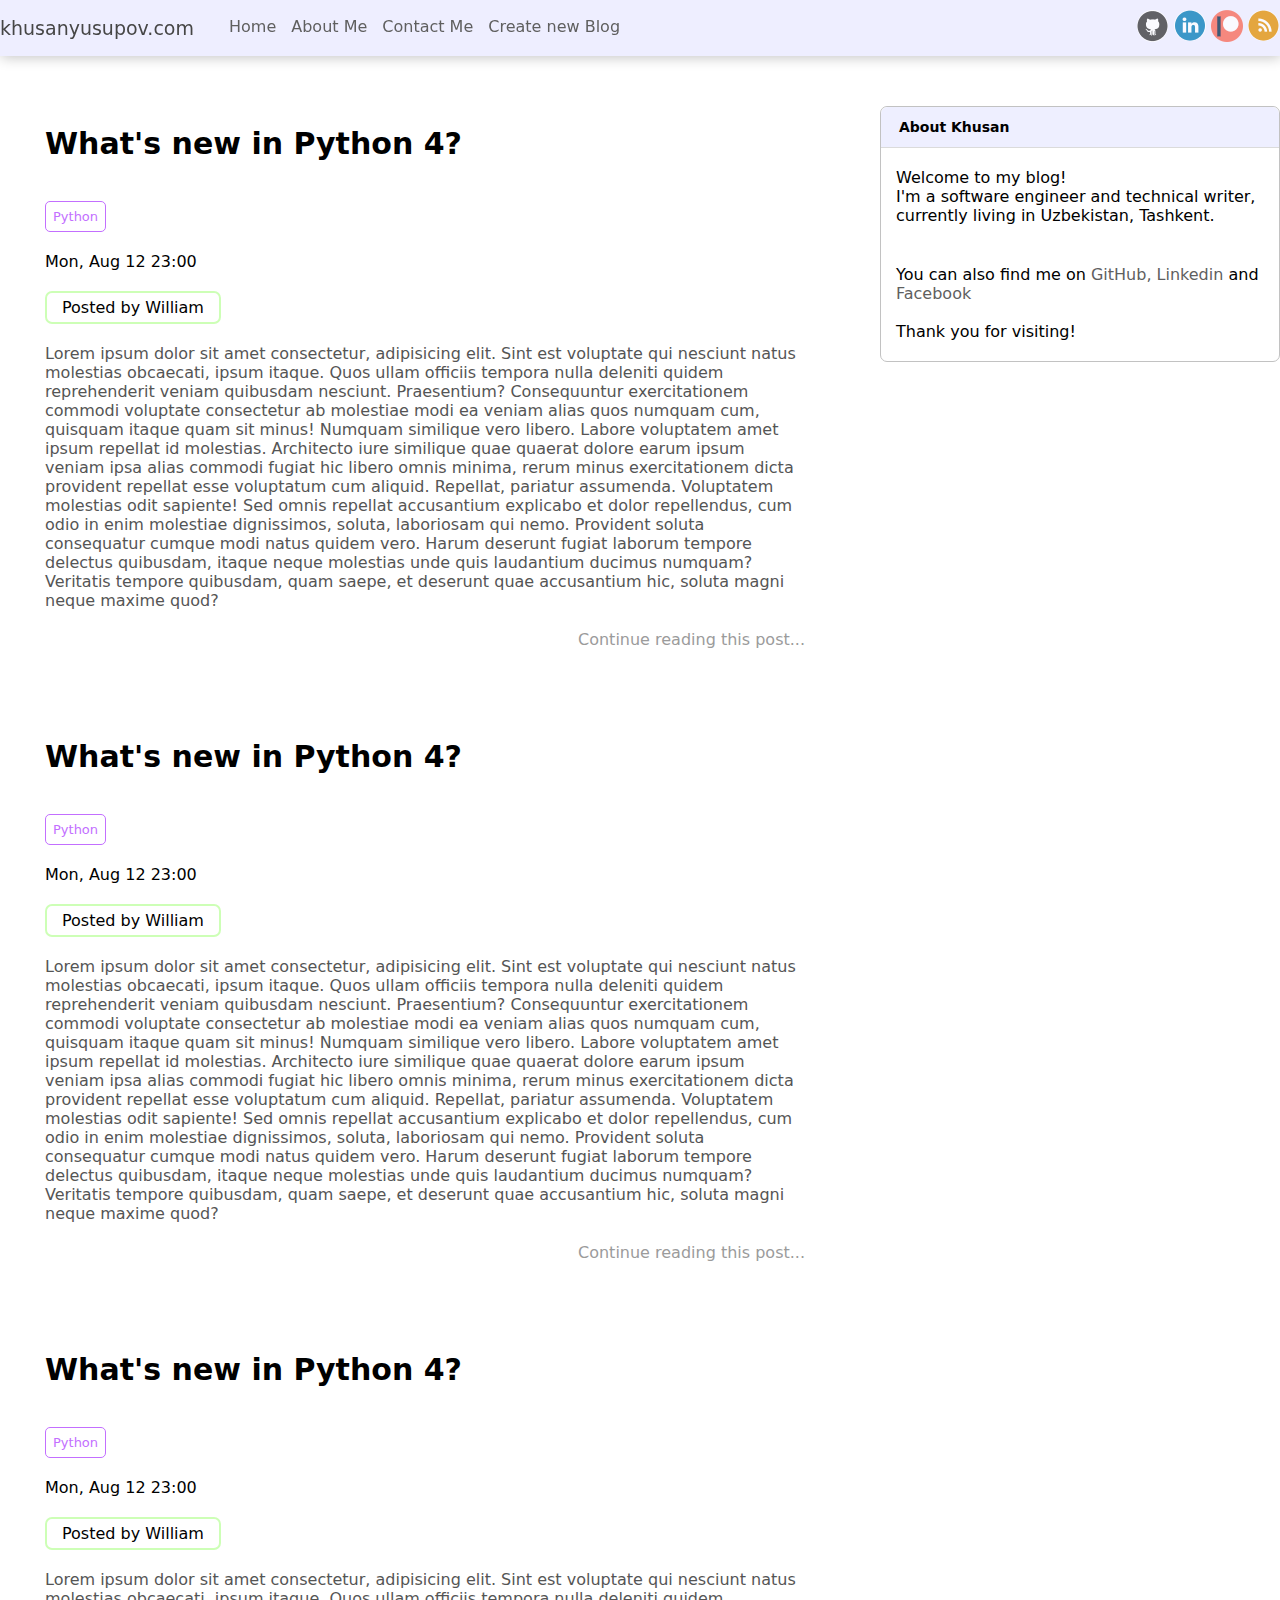
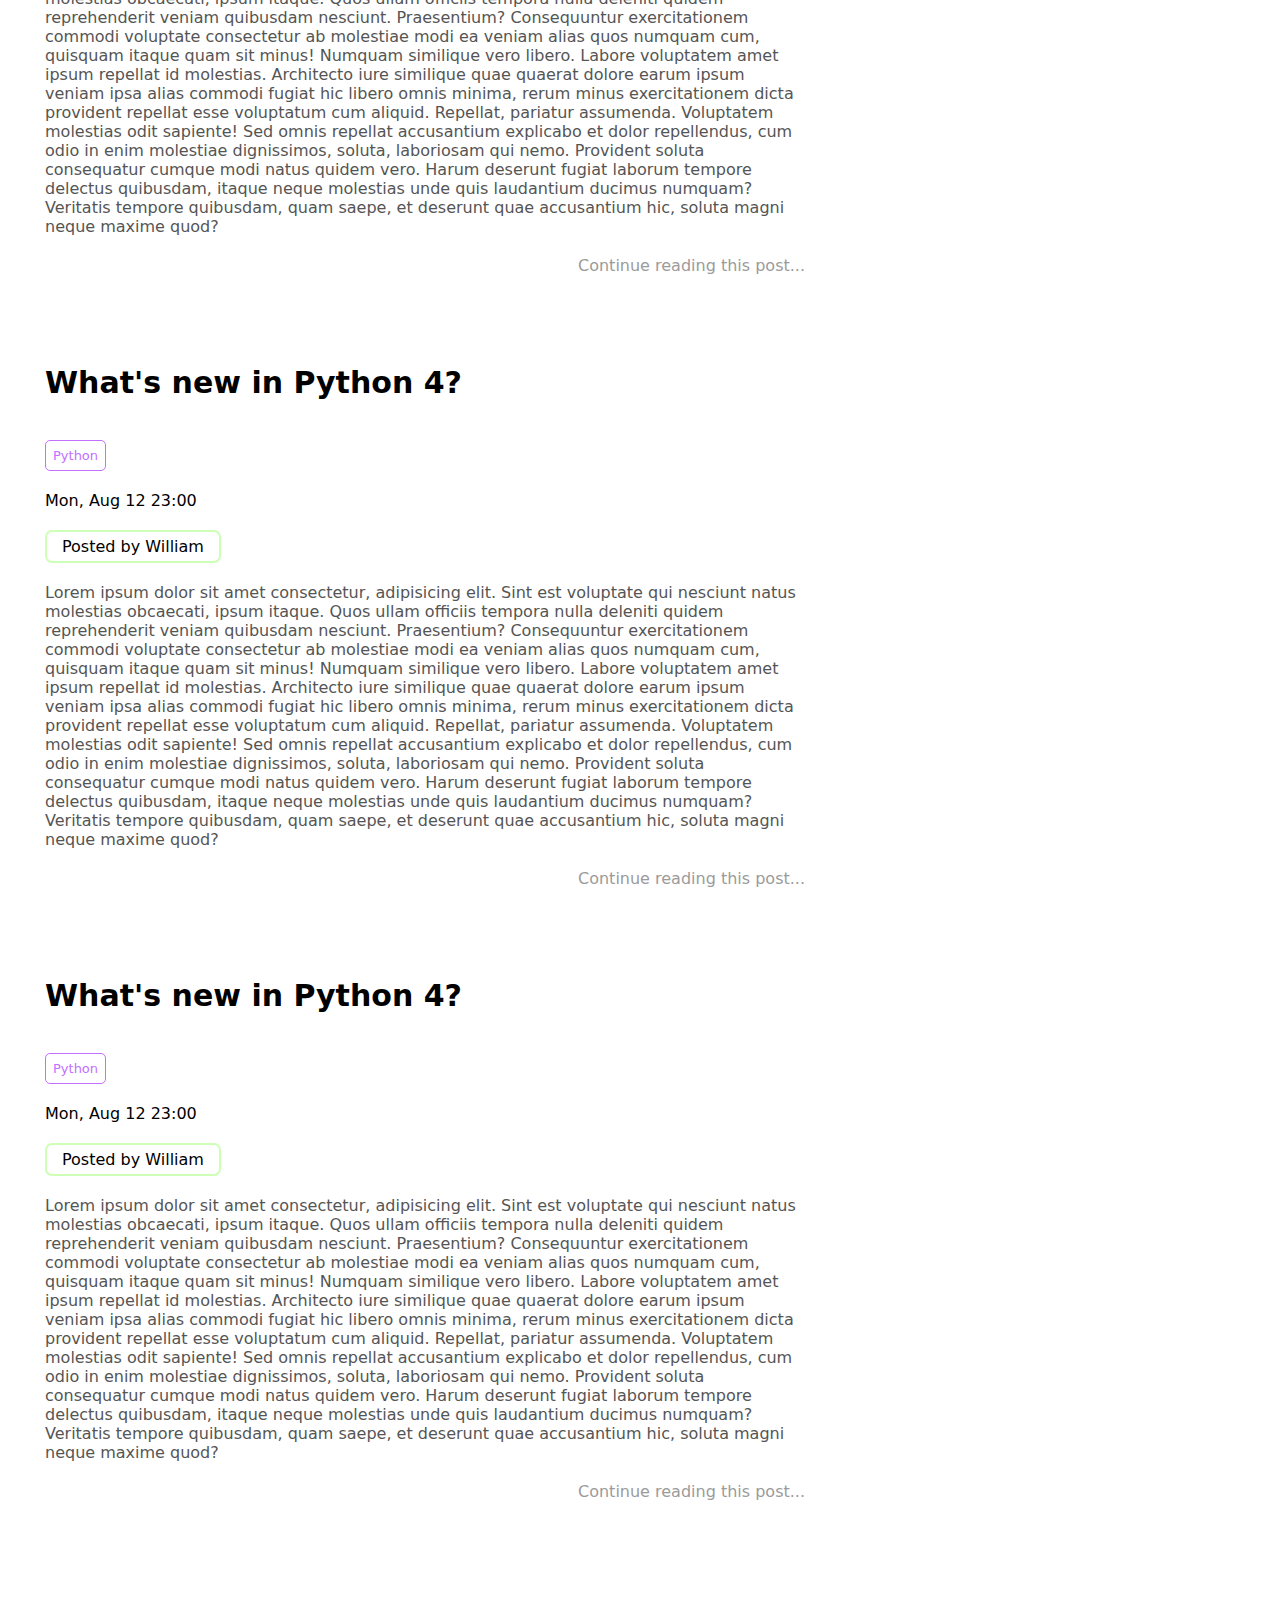
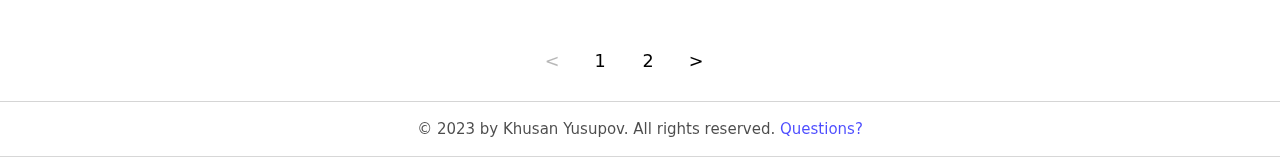
==== index.html @ 4e72ea26 "initial commit" ====
<!DOCTYPE html>
<html lang="en">
  <head>
    <meta charset="UTF-8" />
    <meta name="viewport" content="width=device-width, initial-scale=1.0" />
    <title>Personal Portfolio</title>
    <link rel="stylesheet" href="./css/main.css" />
  </head>
  <body>
    <div class="header-wrapper">
      <nav class="wrapper__inner">
        <div class="nav__navigation">
          <ul>
            <li id="main-nav"><a href="./index.html">khusanyusupov.com</a></li>
            <li><a href="./index.html">Home</a></li>
            <li><a href="./about.html">About Me</a></li>
            <li><a href="./email_form.html">Contact Me</a></li>
            <li><a href="./article_creation.html">Create new Blog</a></li>
          </ul>
        </div>
        <div class="social_links">
          <ul>
            <li>
              <a href="https://github.com/inforgstr/"
                ><img src="./img/icons/github.png" alt=""
              /></a>
            </li>
            <li>
              <a href="https://www.linkedin.com/in/khusan-yusupov/">
                <img src="./img/icons/linkedin.png" alt="" />
              </a>
            </li>
            <li>
              <a href="#">
                <img src="./img/icons/patreon.png" alt="" />
              </a>
            </li>
            <li>
              <a href="#">
                <img src="./img/icons/rss.png" alt="" />
              </a>
            </li>
          </ul>
        </div>
      </nav>
    </div>
    <div class="wrapper">
      <main>
        <div class="main__inner">
          <section class="blogs-side" aria-live="polite" data-current-page="1">
            <article class="article-item">
              <div class="article-title">What's new in Python 4?</div>
              <div class="article-tags"><div>Python</div></div>
              <div class="article-date">Mon, Aug 12 23:00</div>
              <div class="article-author">Posted by William</div>
              <div class="article-content">
                Lorem ipsum dolor sit amet consectetur, adipisicing elit. Sint
                est voluptate qui nesciunt natus molestias obcaecati, ipsum
                itaque. Quos ullam officiis tempora nulla deleniti quidem
                reprehenderit veniam quibusdam nesciunt. Praesentium?
                Consequuntur exercitationem commodi voluptate consectetur ab
                molestiae modi ea veniam alias quos numquam cum, quisquam itaque
                quam sit minus! Numquam similique vero libero. Labore voluptatem
                amet ipsum repellat id molestias. Architecto iure similique quae
                quaerat dolore earum ipsum veniam ipsa alias commodi fugiat hic
                libero omnis minima, rerum minus exercitationem dicta provident
                repellat esse voluptatum cum aliquid. Repellat, pariatur
                assumenda. Voluptatem molestias odit sapiente! Sed omnis
                repellat accusantium explicabo et dolor repellendus, cum odio in
                enim molestiae dignissimos, soluta, laboriosam qui nemo.
                Provident soluta consequatur cumque modi natus quidem vero.
                Harum deserunt fugiat laborum tempore delectus quibusdam, itaque
                neque molestias unde quis laudantium ducimus numquam? Veritatis
                tempore quibusdam, quam saepe, et deserunt quae accusantium hic,
                soluta magni neque maxime quod?
              </div>
              <a href="#">Continue reading this post...</a>
            </article>
            <article class="article-item">
              <div class="article-title">What's new in Python 4?</div>
              <div class="article-tags"><div>Python</div></div>
              <div class="article-date">Mon, Aug 12 23:00</div>
              <div class="article-author">Posted by William</div>
              <div class="article-content">
                Lorem ipsum dolor sit amet consectetur, adipisicing elit. Sint
                est voluptate qui nesciunt natus molestias obcaecati, ipsum
                itaque. Quos ullam officiis tempora nulla deleniti quidem
                reprehenderit veniam quibusdam nesciunt. Praesentium?
                Consequuntur exercitationem commodi voluptate consectetur ab
                molestiae modi ea veniam alias quos numquam cum, quisquam itaque
                quam sit minus! Numquam similique vero libero. Labore voluptatem
                amet ipsum repellat id molestias. Architecto iure similique quae
                quaerat dolore earum ipsum veniam ipsa alias commodi fugiat hic
                libero omnis minima, rerum minus exercitationem dicta provident
                repellat esse voluptatum cum aliquid. Repellat, pariatur
                assumenda. Voluptatem molestias odit sapiente! Sed omnis
                repellat accusantium explicabo et dolor repellendus, cum odio in
                enim molestiae dignissimos, soluta, laboriosam qui nemo.
                Provident soluta consequatur cumque modi natus quidem vero.
                Harum deserunt fugiat laborum tempore delectus quibusdam, itaque
                neque molestias unde quis laudantium ducimus numquam? Veritatis
                tempore quibusdam, quam saepe, et deserunt quae accusantium hic,
                soluta magni neque maxime quod?
              </div>
              <a href="#">Continue reading this post...</a>
            </article>
            <article class="article-item">
              <div class="article-title">What's new in Python 4?</div>
              <div class="article-tags"><div>Python</div></div>
              <div class="article-date">Mon, Aug 12 23:00</div>
              <div class="article-author">Posted by William</div>
              <div class="article-content">
                Lorem ipsum dolor sit amet consectetur, adipisicing elit. Sint
                est voluptate qui nesciunt natus molestias obcaecati, ipsum
                itaque. Quos ullam officiis tempora nulla deleniti quidem
                reprehenderit veniam quibusdam nesciunt. Praesentium?
                Consequuntur exercitationem commodi voluptate consectetur ab
                molestiae modi ea veniam alias quos numquam cum, quisquam itaque
                quam sit minus! Numquam similique vero libero. Labore voluptatem
                amet ipsum repellat id molestias. Architecto iure similique quae
                quaerat dolore earum ipsum veniam ipsa alias commodi fugiat hic
                libero omnis minima, rerum minus exercitationem dicta provident
                repellat esse voluptatum cum aliquid. Repellat, pariatur
                assumenda. Voluptatem molestias odit sapiente! Sed omnis
                repellat accusantium explicabo et dolor repellendus, cum odio in
                enim molestiae dignissimos, soluta, laboriosam qui nemo.
                Provident soluta consequatur cumque modi natus quidem vero.
                Harum deserunt fugiat laborum tempore delectus quibusdam, itaque
                neque molestias unde quis laudantium ducimus numquam? Veritatis
                tempore quibusdam, quam saepe, et deserunt quae accusantium hic,
                soluta magni neque maxime quod?
              </div>
              <a href="#">Continue reading this post...</a>
            </article>
            <article class="article-item">
              <div class="article-title">What's new in Python 4?</div>
              <div class="article-tags"><div>Python</div></div>
              <div class="article-date">Mon, Aug 12 23:00</div>
              <div class="article-author">Posted by William</div>
              <div class="article-content">
                Lorem ipsum dolor sit amet consectetur, adipisicing elit. Sint
                est voluptate qui nesciunt natus molestias obcaecati, ipsum
                itaque. Quos ullam officiis tempora nulla deleniti quidem
                reprehenderit veniam quibusdam nesciunt. Praesentium?
                Consequuntur exercitationem commodi voluptate consectetur ab
                molestiae modi ea veniam alias quos numquam cum, quisquam itaque
                quam sit minus! Numquam similique vero libero. Labore voluptatem
                amet ipsum repellat id molestias. Architecto iure similique quae
                quaerat dolore earum ipsum veniam ipsa alias commodi fugiat hic
                libero omnis minima, rerum minus exercitationem dicta provident
                repellat esse voluptatum cum aliquid. Repellat, pariatur
                assumenda. Voluptatem molestias odit sapiente! Sed omnis
                repellat accusantium explicabo et dolor repellendus, cum odio in
                enim molestiae dignissimos, soluta, laboriosam qui nemo.
                Provident soluta consequatur cumque modi natus quidem vero.
                Harum deserunt fugiat laborum tempore delectus quibusdam, itaque
                neque molestias unde quis laudantium ducimus numquam? Veritatis
                tempore quibusdam, quam saepe, et deserunt quae accusantium hic,
                soluta magni neque maxime quod?
              </div>
              <a href="#">Continue reading this post...</a>
            </article>
            <article class="article-item">
              <div class="article-title">What's new in Python 4?</div>
              <div class="article-tags"><div>Python</div></div>
              <div class="article-date">Mon, Aug 12 23:00</div>
              <div class="article-author">Posted by William</div>
              <div class="article-content">
                Lorem ipsum dolor sit amet consectetur, adipisicing elit. Sint
                est voluptate qui nesciunt natus molestias obcaecati, ipsum
                itaque. Quos ullam officiis tempora nulla deleniti quidem
                reprehenderit veniam quibusdam nesciunt. Praesentium?
                Consequuntur exercitationem commodi voluptate consectetur ab
                molestiae modi ea veniam alias quos numquam cum, quisquam itaque
                quam sit minus! Numquam similique vero libero. Labore voluptatem
                amet ipsum repellat id molestias. Architecto iure similique quae
                quaerat dolore earum ipsum veniam ipsa alias commodi fugiat hic
                libero omnis minima, rerum minus exercitationem dicta provident
                repellat esse voluptatum cum aliquid. Repellat, pariatur
                assumenda. Voluptatem molestias odit sapiente! Sed omnis
                repellat accusantium explicabo et dolor repellendus, cum odio in
                enim molestiae dignissimos, soluta, laboriosam qui nemo.
                Provident soluta consequatur cumque modi natus quidem vero.
                Harum deserunt fugiat laborum tempore delectus quibusdam, itaque
                neque molestias unde quis laudantium ducimus numquam? Veritatis
                tempore quibusdam, quam saepe, et deserunt quae accusantium hic,
                soluta magni neque maxime quod?
              </div>
              <a href="#">Continue reading this post...</a>
            </article>
            <article class="article-item">
              <div class="article-title">What's new in Python 4?</div>
              <div class="article-tags"><div>Python</div></div>
              <div class="article-date">Mon, Aug 12 23:00</div>
              <div class="article-author">Posted by William</div>
              <div class="article-content">
                Lorem ipsum dolor sit amet consectetur, adipisicing elit. Sint
                est voluptate qui nesciunt natus molestias obcaecati, ipsum
                itaque. Quos ullam officiis tempora nulla deleniti quidem
                reprehenderit veniam quibusdam nesciunt. Praesentium?
                Consequuntur exercitationem commodi voluptate consectetur ab
                molestiae modi ea veniam alias quos numquam cum, quisquam itaque
                quam sit minus! Numquam similique vero libero. Labore voluptatem
                amet ipsum repellat id molestias. Architecto iure similique quae
                quaerat dolore earum ipsum veniam ipsa alias commodi fugiat hic
                libero omnis minima, rerum minus exercitationem dicta provident
                repellat esse voluptatum cum aliquid. Repellat, pariatur
                assumenda. Voluptatem molestias odit sapiente! Sed omnis
                repellat accusantium explicabo et dolor repellendus, cum odio in
                enim molestiae dignissimos, soluta, laboriosam qui nemo.
                Provident soluta consequatur cumque modi natus quidem vero.
                Harum deserunt fugiat laborum tempore delectus quibusdam, itaque
                neque molestias unde quis laudantium ducimus numquam? Veritatis
                tempore quibusdam, quam saepe, et deserunt quae accusantium hic,
                soluta magni neque maxime quod?
              </div>
              <a href="#">Continue reading this post...</a>
            </article>
            <article class="article-item">
              <div class="article-title">What's new in Python 4?</div>
              <div class="article-tags"><div>Python</div></div>
              <div class="article-date">Mon, Aug 12 23:00</div>
              <div class="article-author">Posted by William</div>
              <div class="article-content">
                Lorem ipsum dolor sit amet consectetur, adipisicing elit. Sint
                est voluptate qui nesciunt natus molestias obcaecati, ipsum
                itaque. Quos ullam officiis tempora nulla deleniti quidem
                reprehenderit veniam quibusdam nesciunt. Praesentium?
                Consequuntur exercitationem commodi voluptate consectetur ab
                molestiae modi ea veniam alias quos numquam cum, quisquam itaque
                quam sit minus! Numquam similique vero libero. Labore voluptatem
                amet ipsum repellat id molestias. Architecto iure similique quae
                quaerat dolore earum ipsum veniam ipsa alias commodi fugiat hic
                libero omnis minima, rerum minus exercitationem dicta provident
                repellat esse voluptatum cum aliquid. Repellat, pariatur
                assumenda. Voluptatem molestias odit sapiente! Sed omnis
                repellat accusantium explicabo et dolor repellendus, cum odio in
                enim molestiae dignissimos, soluta, laboriosam qui nemo.
                Provident soluta consequatur cumque modi natus quidem vero.
                Harum deserunt fugiat laborum tempore delectus quibusdam, itaque
                neque molestias unde quis laudantium ducimus numquam? Veritatis
                tempore quibusdam, quam saepe, et deserunt quae accusantium hic,
                soluta magni neque maxime quod?
              </div>
              <a href="#">Continue reading this post...</a>
            </article>
            <article class="article-item">
              <div class="article-title">What's new in Python 4?</div>
              <div class="article-tags"><div>Python</div></div>
              <div class="article-date">Mon, Aug 12 23:00</div>
              <div class="article-author">Posted by William</div>
              <div class="article-content">
                Lorem ipsum dolor sit amet consectetur, adipisicing elit. Sint
                est voluptate qui nesciunt natus molestias obcaecati, ipsum
                itaque. Quos ullam officiis tempora nulla deleniti quidem
                reprehenderit veniam quibusdam nesciunt. Praesentium?
                Consequuntur exercitationem commodi voluptate consectetur ab
                molestiae modi ea veniam alias quos numquam cum, quisquam itaque
                quam sit minus! Numquam similique vero libero. Labore voluptatem
                amet ipsum repellat id molestias. Architecto iure similique quae
                quaerat dolore earum ipsum veniam ipsa alias commodi fugiat hic
                libero omnis minima, rerum minus exercitationem dicta provident
                repellat esse voluptatum cum aliquid. Repellat, pariatur
                assumenda. Voluptatem molestias odit sapiente! Sed omnis
                repellat accusantium explicabo et dolor repellendus, cum odio in
                enim molestiae dignissimos, soluta, laboriosam qui nemo.
                Provident soluta consequatur cumque modi natus quidem vero.
                Harum deserunt fugiat laborum tempore delectus quibusdam, itaque
                neque molestias unde quis laudantium ducimus numquam? Veritatis
                tempore quibusdam, quam saepe, et deserunt quae accusantium hic,
                soluta magni neque maxime quod?
              </div>
              <a href="#">Continue reading this post...</a>
            </article>
            <article class="article-item">
              <div class="article-title">What's new in Python 4?</div>
              <div class="article-tags"><div>Python</div></div>
              <div class="article-date">Mon, Aug 12 23:00</div>
              <div class="article-author">Posted by William</div>
              <div class="article-content">
                Lorem ipsum dolor sit amet consectetur, adipisicing elit. Sint
                est voluptate qui nesciunt natus molestias obcaecati, ipsum
                itaque. Quos ullam officiis tempora nulla deleniti quidem
                reprehenderit veniam quibusdam nesciunt. Praesentium?
                Consequuntur exercitationem commodi voluptate consectetur ab
                molestiae modi ea veniam alias quos numquam cum, quisquam itaque
                quam sit minus! Numquam similique vero libero. Labore voluptatem
                amet ipsum repellat id molestias. Architecto iure similique quae
                quaerat dolore earum ipsum veniam ipsa alias commodi fugiat hic
                libero omnis minima, rerum minus exercitationem dicta provident
                repellat esse voluptatum cum aliquid. Repellat, pariatur
                assumenda. Voluptatem molestias odit sapiente! Sed omnis
                repellat accusantium explicabo et dolor repellendus, cum odio in
                enim molestiae dignissimos, soluta, laboriosam qui nemo.
                Provident soluta consequatur cumque modi natus quidem vero.
                Harum deserunt fugiat laborum tempore delectus quibusdam, itaque
                neque molestias unde quis laudantium ducimus numquam? Veritatis
                tempore quibusdam, quam saepe, et deserunt quae accusantium hic,
                soluta magni neque maxime quod?
              </div>
              <a href="#">Continue reading this post...</a>
            </article>
            <article class="article-item">
              <div class="article-title">What's new in Python 4?</div>
              <div class="article-tags"><div>Python</div></div>
              <div class="article-date">Mon, Aug 12 23:00</div>
              <div class="article-author">Posted by William</div>
              <div class="article-content">
                Lorem ipsum dolor sit amet consectetur, adipisicing elit. Sint
                est voluptate qui nesciunt natus molestias obcaecati, ipsum
                itaque. Quos ullam officiis tempora nulla deleniti quidem
                reprehenderit veniam quibusdam nesciunt. Praesentium?
                Consequuntur exercitationem commodi voluptate consectetur ab
                molestiae modi ea veniam alias quos numquam cum, quisquam itaque
                quam sit minus! Numquam similique vero libero. Labore voluptatem
                amet ipsum repellat id molestias. Architecto iure similique quae
                quaerat dolore earum ipsum veniam ipsa alias commodi fugiat hic
                libero omnis minima, rerum minus exercitationem dicta provident
                repellat esse voluptatum cum aliquid. Repellat, pariatur
                assumenda. Voluptatem molestias odit sapiente! Sed omnis
                repellat accusantium explicabo et dolor repellendus, cum odio in
                enim molestiae dignissimos, soluta, laboriosam qui nemo.
                Provident soluta consequatur cumque modi natus quidem vero.
                Harum deserunt fugiat laborum tempore delectus quibusdam, itaque
                neque molestias unde quis laudantium ducimus numquam? Veritatis
                tempore quibusdam, quam saepe, et deserunt quae accusantium hic,
                soluta magni neque maxime quod?
              </div>
              <a href="#">Continue reading this post...</a>
            </article>
          </section>
          <section class="about-side">
            <div class="section__about">
              <div class="header">About Khusan</div>
              <div class="about__content">
                <div class="main-content">
                  Welcome to my blog!<br />
                  I'm a software engineer and technical writer, currently living
                  in Uzbekistan, Tashkent.
                </div>
                <div class="img-content">
                  <img src="" alt="" />
                </div>
              </div>
              <div class="about_footer">
                You can also find me on
                <a href="https://github.com/inforgstr/">GitHub,</a>
                <a href="https://www.linkedin.com/in/khusan-yusupov/"
                  >Linkedin</a
                >
                and <a href="#">Facebook</a><br /><br />
                Thank you for visiting!
              </div>
            </div>
          </section>
        </div>
        <nav class="pagination">
          <div class="pagination__inner">
            <button
              class="pagination-button"
              aria-label="Previous page"
              title="Previous page"
              id="prev-button"
            >
              &lt;
            </button>
            <div id="pagination-numbers"></div>
            <button
              class="pagination-button"
              id="next-button"
              aria-label="Next page"
              title="Next page"
            >
              &gt;
            </button>
          </div>
        </nav>
      </main>
      <footer>
        <div class="footer-content">
          &copy; 2023 by Khusan Yusupov. All rights reserved.
          <a id="email-form" href="./email_form.html">Questions?</a>
        </div>
      </footer>
    </div>

    <script src="./js/pagination.js"></script>
    <script src="./js/checker.js"></script>
    <script src="./js/script.js" defer></script>
  </body>
</html>
---- css/main.css ----
@import url("./reset.css");
@import url("./nav_footer.css");
@import url("./blogs_form.css");
@import url("./articles.css");
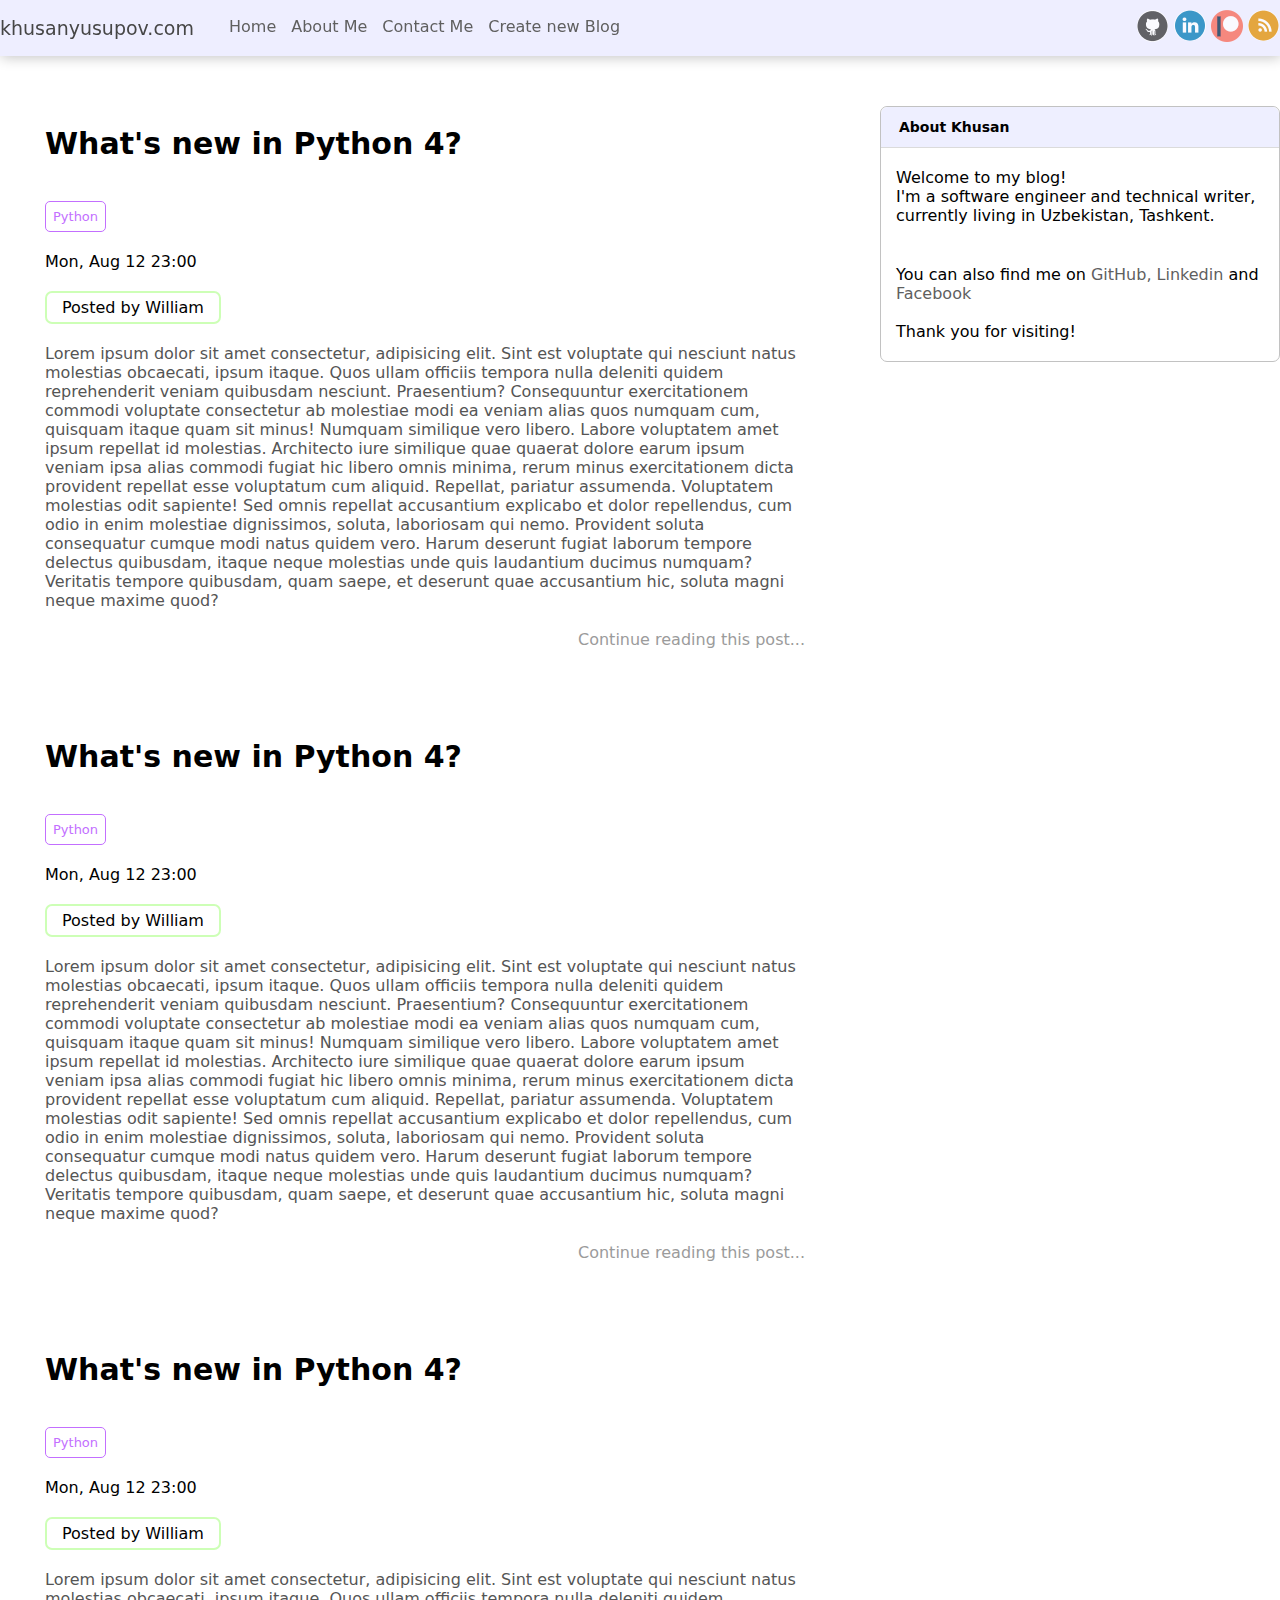
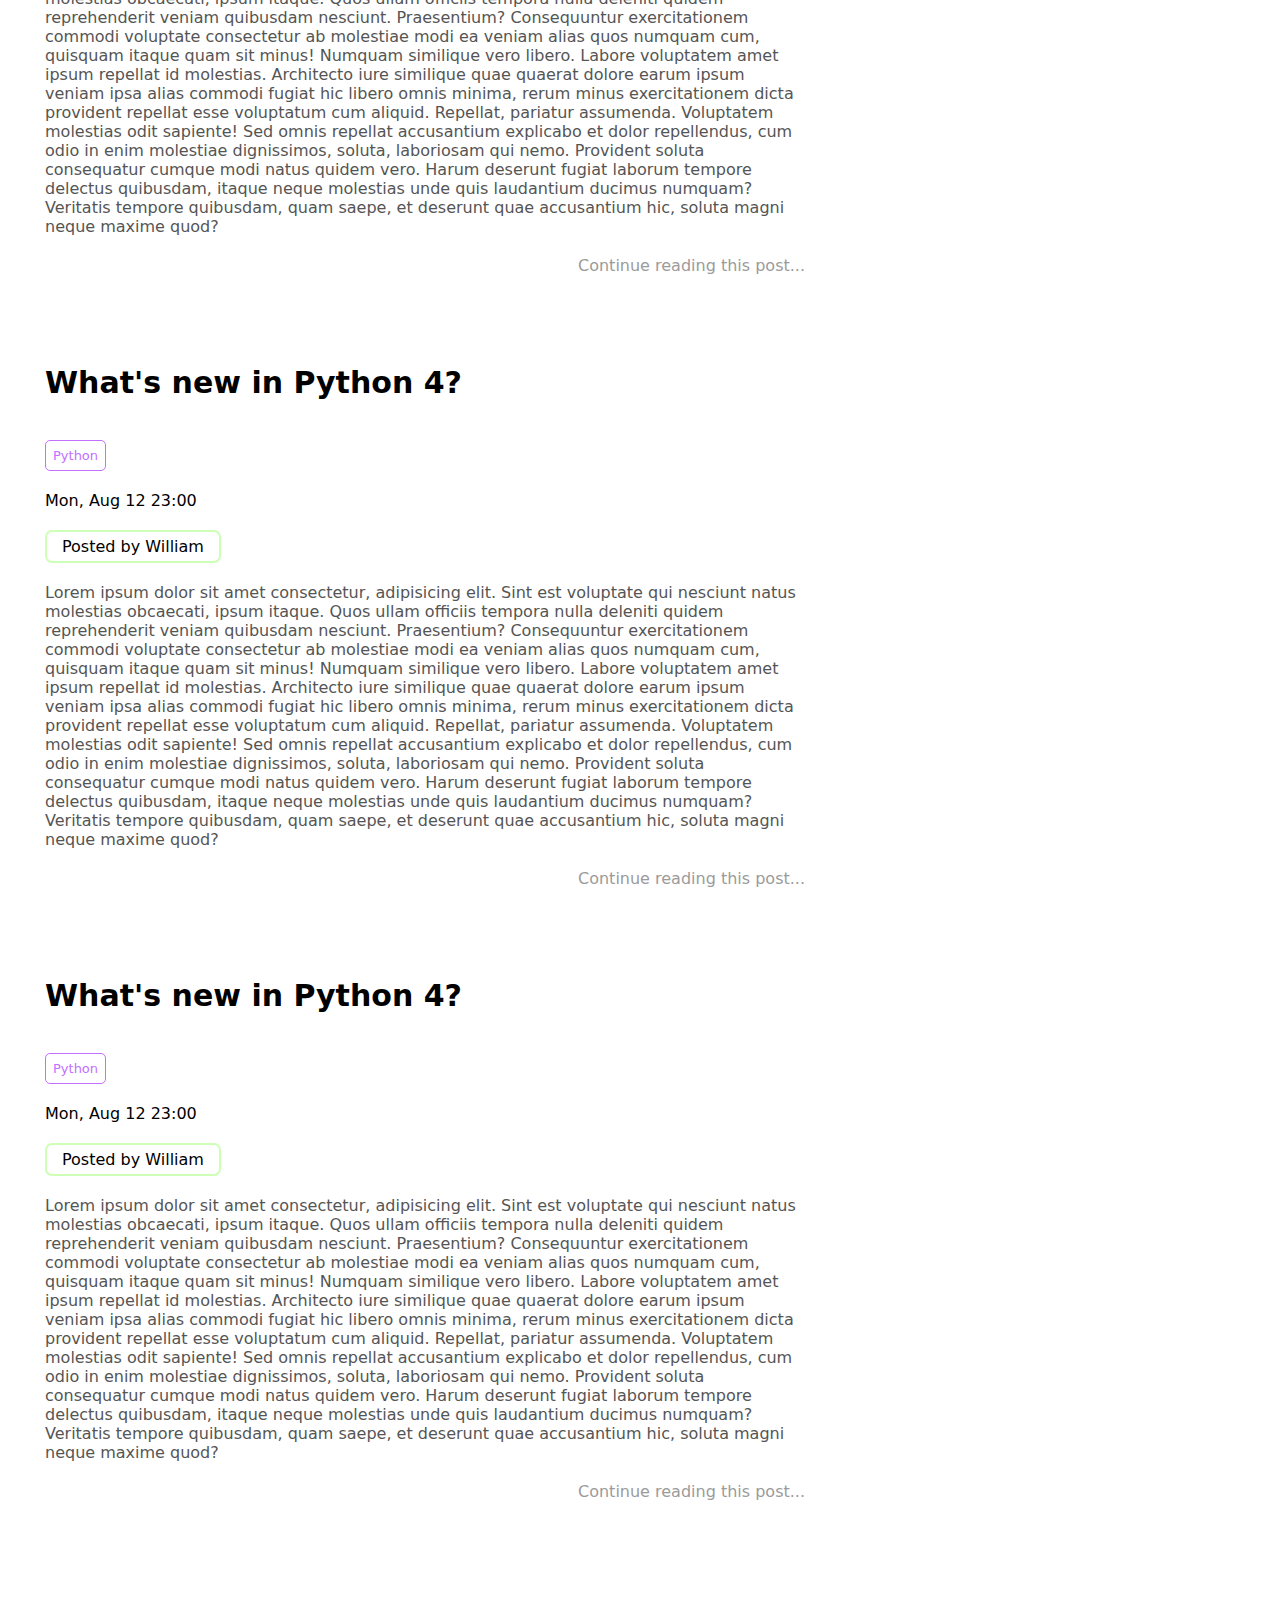
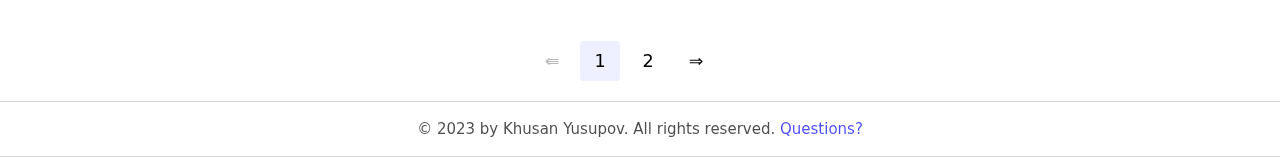
==== commit a93a451f: "upd: colored and fixed pagination" ====
--- a/index.html
+++ b/index.html
@@ -189,142 +189,78 @@
               <a href="#">Continue reading this post...</a>
             </article>
             <article class="article-item">
-              <div class="article-title">What's new in Python 4?</div>
-              <div class="article-tags"><div>Python</div></div>
-              <div class="article-date">Mon, Aug 12 23:00</div>
-              <div class="article-author">Posted by William</div>
-              <div class="article-content">
-                Lorem ipsum dolor sit amet consectetur, adipisicing elit. Sint
-                est voluptate qui nesciunt natus molestias obcaecati, ipsum
-                itaque. Quos ullam officiis tempora nulla deleniti quidem
-                reprehenderit veniam quibusdam nesciunt. Praesentium?
-                Consequuntur exercitationem commodi voluptate consectetur ab
-                molestiae modi ea veniam alias quos numquam cum, quisquam itaque
-                quam sit minus! Numquam similique vero libero. Labore voluptatem
-                amet ipsum repellat id molestias. Architecto iure similique quae
-                quaerat dolore earum ipsum veniam ipsa alias commodi fugiat hic
-                libero omnis minima, rerum minus exercitationem dicta provident
-                repellat esse voluptatum cum aliquid. Repellat, pariatur
-                assumenda. Voluptatem molestias odit sapiente! Sed omnis
-                repellat accusantium explicabo et dolor repellendus, cum odio in
-                enim molestiae dignissimos, soluta, laboriosam qui nemo.
-                Provident soluta consequatur cumque modi natus quidem vero.
-                Harum deserunt fugiat laborum tempore delectus quibusdam, itaque
-                neque molestias unde quis laudantium ducimus numquam? Veritatis
-                tempore quibusdam, quam saepe, et deserunt quae accusantium hic,
-                soluta magni neque maxime quod?
-              </div>
-              <a href="#">Continue reading this post...</a>
-            </article>
-            <article class="article-item">
-              <div class="article-title">What's new in Python 4?</div>
-              <div class="article-tags"><div>Python</div></div>
-              <div class="article-date">Mon, Aug 12 23:00</div>
-              <div class="article-author">Posted by William</div>
-              <div class="article-content">
-                Lorem ipsum dolor sit amet consectetur, adipisicing elit. Sint
-                est voluptate qui nesciunt natus molestias obcaecati, ipsum
-                itaque. Quos ullam officiis tempora nulla deleniti quidem
-                reprehenderit veniam quibusdam nesciunt. Praesentium?
-                Consequuntur exercitationem commodi voluptate consectetur ab
-                molestiae modi ea veniam alias quos numquam cum, quisquam itaque
-                quam sit minus! Numquam similique vero libero. Labore voluptatem
-                amet ipsum repellat id molestias. Architecto iure similique quae
-                quaerat dolore earum ipsum veniam ipsa alias commodi fugiat hic
-                libero omnis minima, rerum minus exercitationem dicta provident
-                repellat esse voluptatum cum aliquid. Repellat, pariatur
-                assumenda. Voluptatem molestias odit sapiente! Sed omnis
-                repellat accusantium explicabo et dolor repellendus, cum odio in
-                enim molestiae dignissimos, soluta, laboriosam qui nemo.
-                Provident soluta consequatur cumque modi natus quidem vero.
-                Harum deserunt fugiat laborum tempore delectus quibusdam, itaque
-                neque molestias unde quis laudantium ducimus numquam? Veritatis
-                tempore quibusdam, quam saepe, et deserunt quae accusantium hic,
-                soluta magni neque maxime quod?
-              </div>
-              <a href="#">Continue reading this post...</a>
-            </article>
-            <article class="article-item">
-              <div class="article-title">What's new in Python 4?</div>
-              <div class="article-tags"><div>Python</div></div>
-              <div class="article-date">Mon, Aug 12 23:00</div>
-              <div class="article-author">Posted by William</div>
-              <div class="article-content">
-                Lorem ipsum dolor sit amet consectetur, adipisicing elit. Sint
-                est voluptate qui nesciunt natus molestias obcaecati, ipsum
-                itaque. Quos ullam officiis tempora nulla deleniti quidem
-                reprehenderit veniam quibusdam nesciunt. Praesentium?
-                Consequuntur exercitationem commodi voluptate consectetur ab
-                molestiae modi ea veniam alias quos numquam cum, quisquam itaque
-                quam sit minus! Numquam similique vero libero. Labore voluptatem
-                amet ipsum repellat id molestias. Architecto iure similique quae
-                quaerat dolore earum ipsum veniam ipsa alias commodi fugiat hic
-                libero omnis minima, rerum minus exercitationem dicta provident
-                repellat esse voluptatum cum aliquid. Repellat, pariatur
-                assumenda. Voluptatem molestias odit sapiente! Sed omnis
-                repellat accusantium explicabo et dolor repellendus, cum odio in
-                enim molestiae dignissimos, soluta, laboriosam qui nemo.
-                Provident soluta consequatur cumque modi natus quidem vero.
-                Harum deserunt fugiat laborum tempore delectus quibusdam, itaque
-                neque molestias unde quis laudantium ducimus numquam? Veritatis
-                tempore quibusdam, quam saepe, et deserunt quae accusantium hic,
-                soluta magni neque maxime quod?
-              </div>
-              <a href="#">Continue reading this post...</a>
-            </article>
-            <article class="article-item">
-              <div class="article-title">What's new in Python 4?</div>
-              <div class="article-tags"><div>Python</div></div>
-              <div class="article-date">Mon, Aug 12 23:00</div>
-              <div class="article-author">Posted by William</div>
-              <div class="article-content">
-                Lorem ipsum dolor sit amet consectetur, adipisicing elit. Sint
-                est voluptate qui nesciunt natus molestias obcaecati, ipsum
-                itaque. Quos ullam officiis tempora nulla deleniti quidem
-                reprehenderit veniam quibusdam nesciunt. Praesentium?
-                Consequuntur exercitationem commodi voluptate consectetur ab
-                molestiae modi ea veniam alias quos numquam cum, quisquam itaque
-                quam sit minus! Numquam similique vero libero. Labore voluptatem
-                amet ipsum repellat id molestias. Architecto iure similique quae
-                quaerat dolore earum ipsum veniam ipsa alias commodi fugiat hic
-                libero omnis minima, rerum minus exercitationem dicta provident
-                repellat esse voluptatum cum aliquid. Repellat, pariatur
-                assumenda. Voluptatem molestias odit sapiente! Sed omnis
-                repellat accusantium explicabo et dolor repellendus, cum odio in
-                enim molestiae dignissimos, soluta, laboriosam qui nemo.
-                Provident soluta consequatur cumque modi natus quidem vero.
-                Harum deserunt fugiat laborum tempore delectus quibusdam, itaque
-                neque molestias unde quis laudantium ducimus numquam? Veritatis
-                tempore quibusdam, quam saepe, et deserunt quae accusantium hic,
-                soluta magni neque maxime quod?
-              </div>
-              <a href="#">Continue reading this post...</a>
-            </article>
-            <article class="article-item">
-              <div class="article-title">What's new in Python 4?</div>
-              <div class="article-tags"><div>Python</div></div>
-              <div class="article-date">Mon, Aug 12 23:00</div>
-              <div class="article-author">Posted by William</div>
-              <div class="article-content">
-                Lorem ipsum dolor sit amet consectetur, adipisicing elit. Sint
-                est voluptate qui nesciunt natus molestias obcaecati, ipsum
-                itaque. Quos ullam officiis tempora nulla deleniti quidem
-                reprehenderit veniam quibusdam nesciunt. Praesentium?
-                Consequuntur exercitationem commodi voluptate consectetur ab
-                molestiae modi ea veniam alias quos numquam cum, quisquam itaque
-                quam sit minus! Numquam similique vero libero. Labore voluptatem
-                amet ipsum repellat id molestias. Architecto iure similique quae
-                quaerat dolore earum ipsum veniam ipsa alias commodi fugiat hic
-                libero omnis minima, rerum minus exercitationem dicta provident
-                repellat esse voluptatum cum aliquid. Repellat, pariatur
-                assumenda. Voluptatem molestias odit sapiente! Sed omnis
-                repellat accusantium explicabo et dolor repellendus, cum odio in
-                enim molestiae dignissimos, soluta, laboriosam qui nemo.
-                Provident soluta consequatur cumque modi natus quidem vero.
-                Harum deserunt fugiat laborum tempore delectus quibusdam, itaque
-                neque molestias unde quis laudantium ducimus numquam? Veritatis
-                tempore quibusdam, quam saepe, et deserunt quae accusantium hic,
-                soluta magni neque maxime quod?
+              <div class="article-title">What's new in Django 4?</div>
+              <div class="article-tags">
+                <div>Python</div>
+                <div>Django</div>
+              </div>
+              <div class="article-date">Mon, Aug 12 23:00</div>
+              <div class="article-author">Posted by John</div>
+              <div class="article-content">
+                Lorem ipsum dolor sit amet consectetur, adipisicing elit. Sint
+                est voluptate qui nesciunt natus molestias obcaecati, ipsum
+                itaque. Quos ullam officiis tempora nulla deleniti quidem
+                reprehenderit veniam quibusdam nesciunt. Praesentium?
+                Consequuntur exercitationem commodi voluptate consectetur ab
+                molestiae modi ea veniam alias quos numquam cum, quisquam itaque
+                quam sit minus! Numquam similique vero libero.
+              </div>
+              <a href="#">Continue reading this post...</a>
+            </article>
+            <article class="article-item">
+              <div class="article-title">What's new in Django 4?</div>
+              <div class="article-tags">
+                <div>Python</div>
+                <div>Django</div>
+              </div>
+              <div class="article-date">Mon, Aug 12 23:00</div>
+              <div class="article-author">Posted by John</div>
+              <div class="article-content">
+                Lorem ipsum dolor sit amet consectetur, adipisicing elit. Sint
+                est voluptate qui nesciunt natus molestias obcaecati, ipsum
+                itaque. Quos ullam officiis tempora nulla deleniti quidem
+                reprehenderit veniam quibusdam nesciunt. Praesentium?
+                Consequuntur exercitationem commodi voluptate consectetur ab
+                molestiae modi ea veniam alias quos numquam cum, quisquam itaque
+                quam sit minus! Numquam similique vero libero.
+              </div>
+              <a href="#">Continue reading this post...</a>
+            </article>
+            <article class="article-item">
+              <div class="article-title">What's new in Django 4?</div>
+              <div class="article-tags">
+                <div>Python</div>
+                <div>Django</div>
+              </div>
+              <div class="article-date">Mon, Aug 12 23:00</div>
+              <div class="article-author">Posted by John</div>
+              <div class="article-content">
+                Lorem ipsum dolor sit amet consectetur, adipisicing elit. Sint
+                est voluptate qui nesciunt natus molestias obcaecati, ipsum
+                itaque. Quos ullam officiis tempora nulla deleniti quidem
+                reprehenderit veniam quibusdam nesciunt. Praesentium?
+                Consequuntur exercitationem commodi voluptate consectetur ab
+                molestiae modi ea veniam alias quos numquam cum, quisquam itaque
+                quam sit minus! Numquam similique vero libero.
+              </div>
+              <a href="#">Continue reading this post...</a>
+            </article>
+            <article class="article-item">
+              <div class="article-title">What's new in Django 4?</div>
+              <div class="article-tags">
+                <div>Python</div>
+                <div>Django</div>
+              </div>
+              <div class="article-date">Mon, Aug 12 23:00</div>
+              <div class="article-author">Posted by John</div>
+              <div class="article-content">
+                Lorem ipsum dolor sit amet consectetur, adipisicing elit. Sint
+                est voluptate qui nesciunt natus molestias obcaecati, ipsum
+                itaque. Quos ullam officiis tempora nulla deleniti quidem
+                reprehenderit veniam quibusdam nesciunt. Praesentium?
+                Consequuntur exercitationem commodi voluptate consectetur ab
+                molestiae modi ea veniam alias quos numquam cum, quisquam itaque
+                quam sit minus! Numquam similique vero libero.
               </div>
               <a href="#">Continue reading this post...</a>
             </article>
@@ -357,12 +293,12 @@
         <nav class="pagination">
           <div class="pagination__inner">
             <button
-              class="pagination-button"
+              class="pagination-button fas fa-angle-left"
               aria-label="Previous page"
               title="Previous page"
               id="prev-button"
             >
-              &lt;
+              &Lleftarrow;
             </button>
             <div id="pagination-numbers"></div>
             <button
@@ -371,7 +307,7 @@
               aria-label="Next page"
               title="Next page"
             >
-              &gt;
+              &Rightarrow;
             </button>
           </div>
         </nav>
@@ -384,8 +320,8 @@
       </footer>
     </div>
 
+    <script src="./js/checker.js"></script>
+    <script src="./js/script.js"></script>
     <script src="./js/pagination.js"></script>
-    <script src="./js/checker.js"></script>
-    <script src="./js/script.js" defer></script>
   </body>
 </html>
